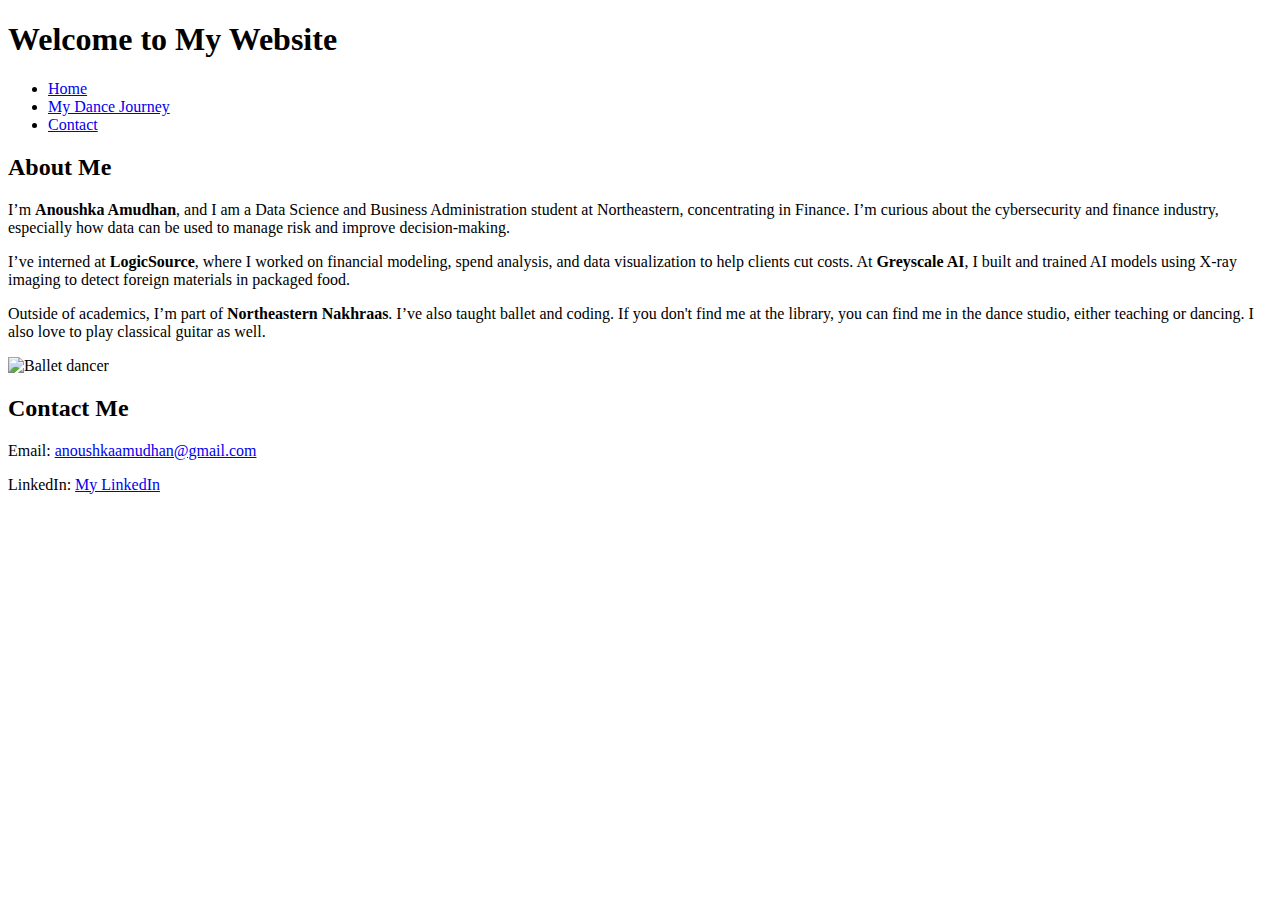
==== index.html @ 1bee429e "Create index.html" ====
<!DOCTYPE html>
<html lang="en">
<head>
    <meta charset="UTF-8">
    <meta name="viewport" content="width=device-width, initial-scale=1.0">
    <title>Welcome to My Website</title>
    <link rel="stylesheet" href="style.css">
</head>
<body>
    <header>
        <h1 class="pink-text">Welcome to My Website</h1>
        <nav>
            <ul>
                <li><a href="index.html">Home</a></li>
                <li><a href="dance.html">My Dance Journey</a></li>
                <li><a href="#contact">Contact</a></li>
            </ul>
        </nav>
    </header>

    <section>
        <h2>About Me</h2>
        <p>
            I’m <strong>Anoushka Amudhan</strong>, and I am a Data Science and Business Administration student at Northeastern, concentrating in Finance. I’m curious about the cybersecurity and finance industry, especially how data can be used to manage risk and improve decision-making.
        </p>
        <p>
            I’ve interned at <strong>LogicSource</strong>, where I worked on financial modeling, spend analysis, and data visualization to help clients cut costs. At <strong>Greyscale AI</strong>, I built and trained AI models using X-ray imaging to detect foreign materials in packaged food.
        </p>
        <p>
            Outside of academics, I’m part of <strong>Northeastern Nakhraas</strong>. I’ve also taught ballet and coding. If you don't find me at the library, you can find me in the dance studio, either teaching or dancing. I also love to play classical guitar as well.
        </p>
        <img src="ballet-dancer.jpg" alt="Ballet dancer">
    </section>

    <footer id="contact">
        <h2>Contact Me</h2>
        <p>Email: <a href="mailto:anoushkaamudhan@gmail.com">anoushkaamudhan@gmail.com</a></p>
        <p>LinkedIn: <a href="https://www.linkedin.com/in/anoushka-amudhan197" target="_blank">My LinkedIn</a></p>
    </footer>
</body>
</html>
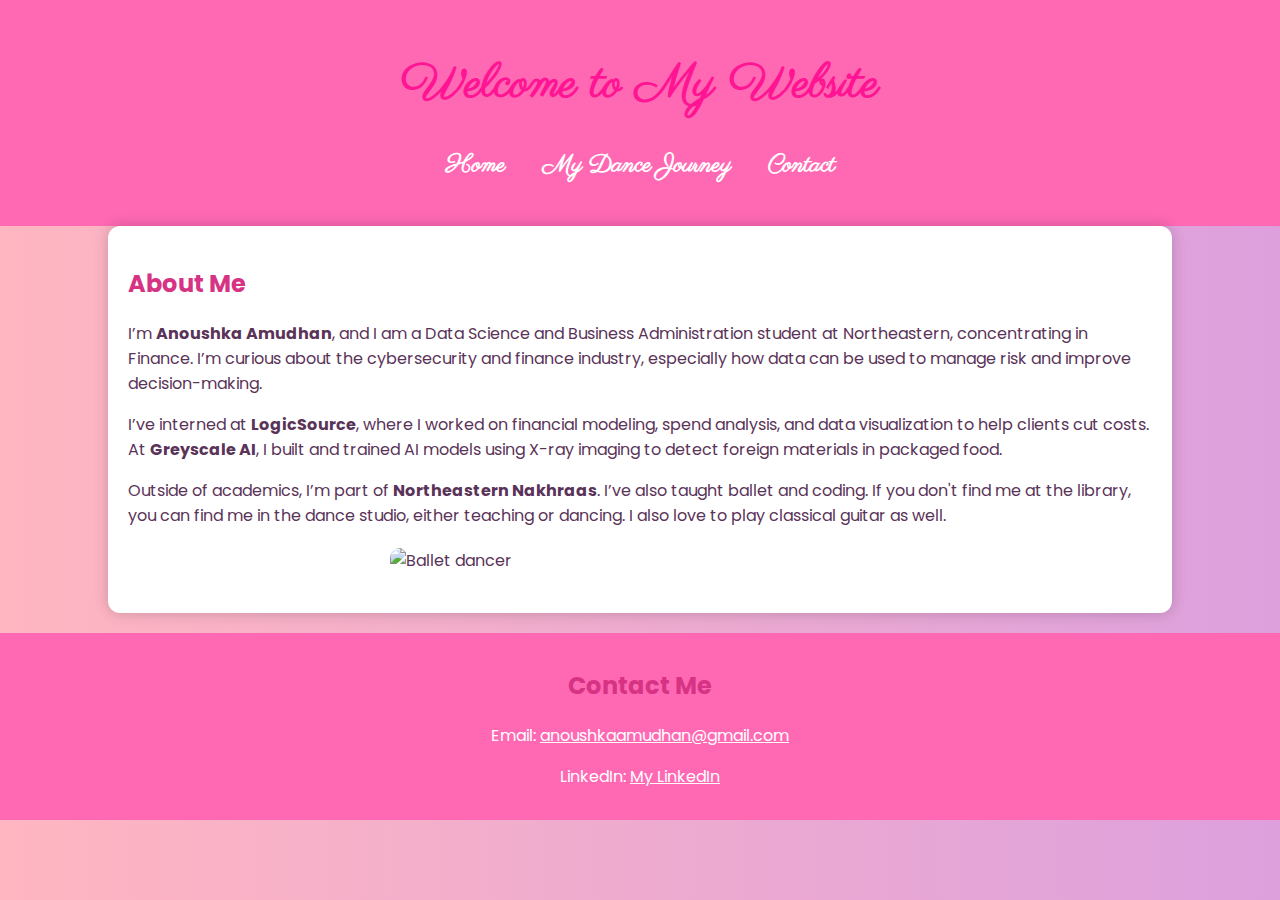
==== commit 532e0732: "Update index.html" ====
--- a/index.html
+++ b/index.html
@@ -29,6 +29,8 @@
         <p>
             Outside of academics, I’m part of <strong>Northeastern Nakhraas</strong>. I’ve also taught ballet and coding. If you don't find me at the library, you can find me in the dance studio, either teaching or dancing. I also love to play classical guitar as well.
         </p>
+        
+        <!-- Ballet Dancer Image (ONLY ON INDEX) -->
         <img src="ballet-dancer.jpg" alt="Ballet dancer">
     </section>
 
--- a/style.css
+++ b/style.css
@@ -0,0 +1,78 @@
+/* Custom font from Google Fonts */
+@import url('https://fonts.googleapis.com/css2?family=Parisienne&family=Poppins:wght@300;400;600&display=swap');
+
+body {
+    font-family: 'Poppins', sans-serif;
+    margin: 0;
+    padding: 0;
+    background: linear-gradient(to right, #ffb6c1, #dda0dd);
+    color: #5a3358;
+}
+
+header {
+    background: #ff69b4;
+    color: white;
+    text-align: center;
+    padding: 20px;
+    font-family: 'Parisienne', cursive;
+    font-size: 24px;
+}
+
+.pink-text {
+    color: #ff1493;
+}
+
+nav ul {
+    list-style: none;
+    padding: 0;
+}
+
+nav ul li {
+    display: inline;
+    margin: 0 15px;
+}
+
+nav ul li a {
+    color: white;
+    text-decoration: none;
+    font-weight: bold;
+}
+
+section {
+    width: 80%;
+    margin: auto;
+    padding: 20px;
+    background: white;
+    border-radius: 12px;
+    box-shadow: 0 0 15px rgba(0, 0, 0, 0.2);
+}
+
+h1, h2, h3 {
+    color: #d63384;
+}
+
+h3 {
+    font-size: 20px;
+    color: #ff69b4;
+}
+
+img {
+    width: 100%;
+    max-width: 500px;
+    display: block;
+    margin: 20px auto;
+    border-radius: 10px;
+}
+
+footer {
+    background: #ff69b4;
+    color: white;
+    text-align: center;
+    padding: 15px;
+    margin-top: 20px;
+}
+
+footer a {
+    color: white;
+    text-decoration: underline;
+}
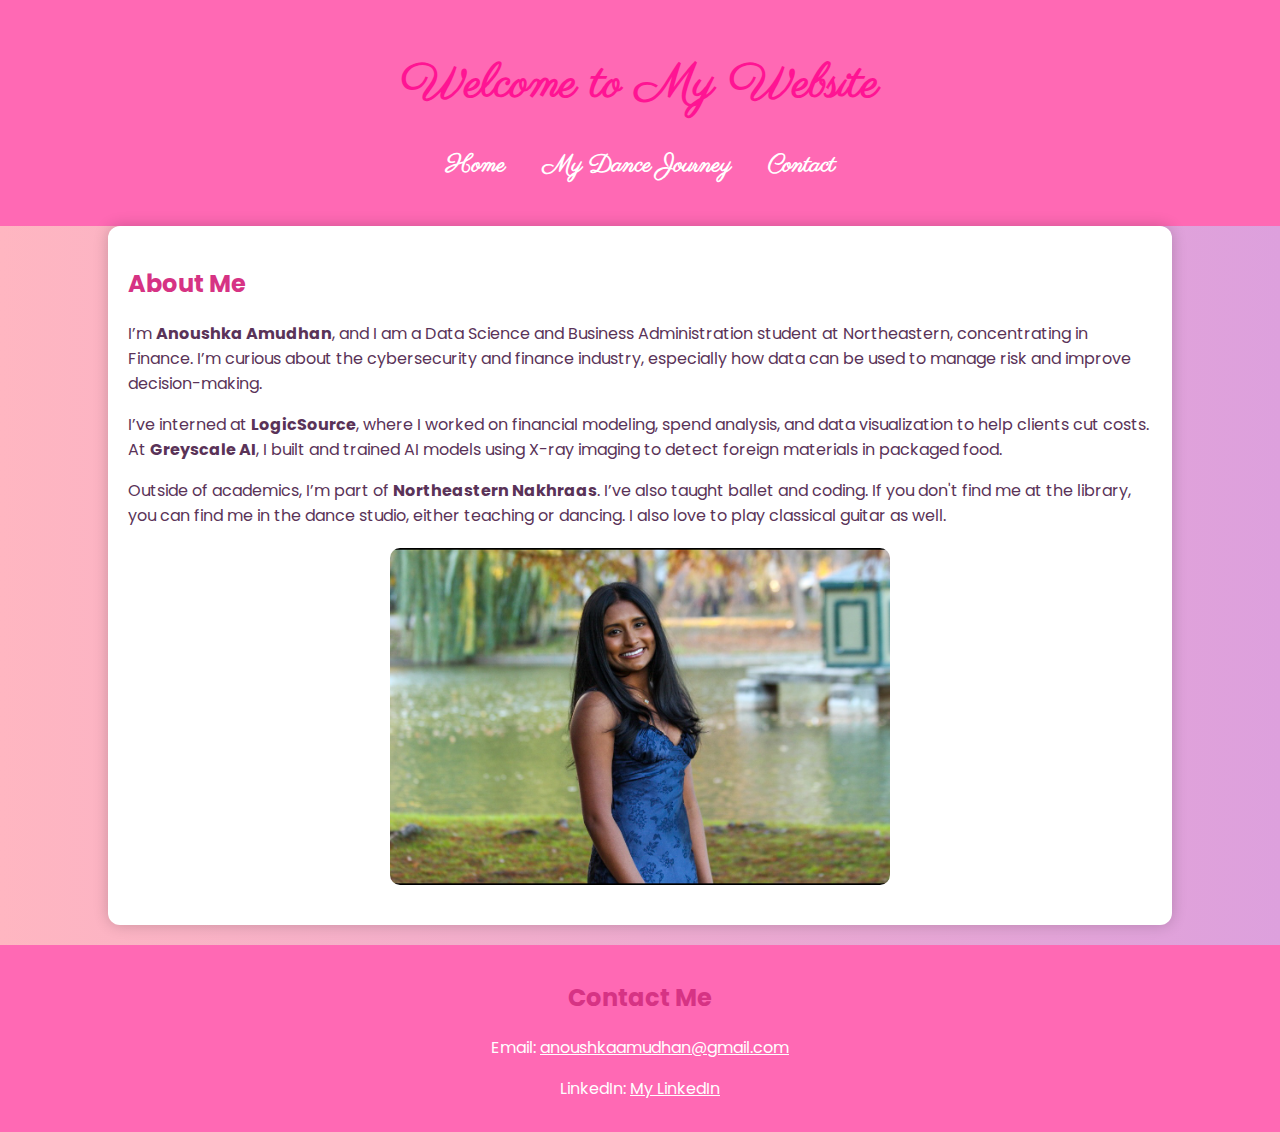
==== commit becb8765: "Update index.html" ====
--- a/index.html
+++ b/index.html
@@ -30,7 +30,7 @@
             Outside of academics, I’m part of <strong>Northeastern Nakhraas</strong>. I’ve also taught ballet and coding. If you don't find me at the library, you can find me in the dance studio, either teaching or dancing. I also love to play classical guitar as well.
         </p>
         
-        <!-- Ballet Dancer Image (ONLY ON INDEX) -->
+
         <img src="ballet-dancer.jpg" alt="Ballet dancer">
     </section>
 
